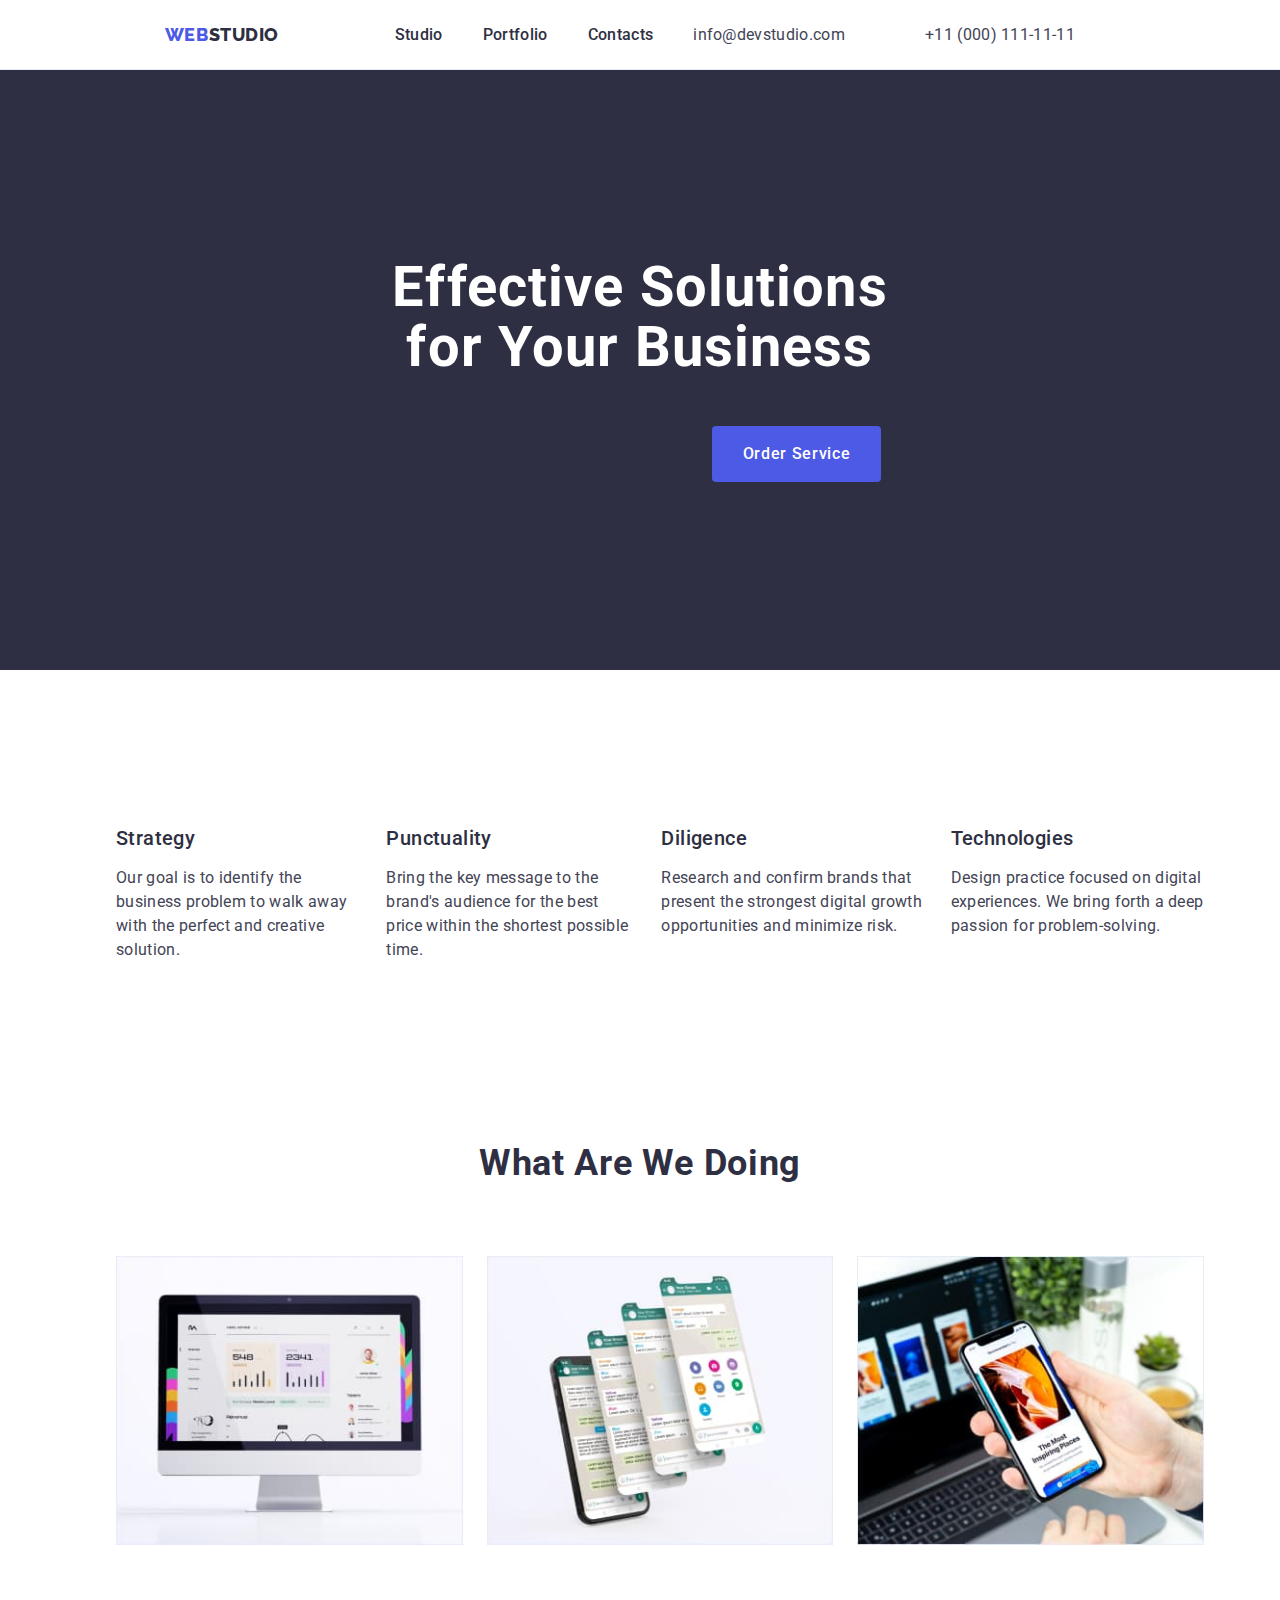
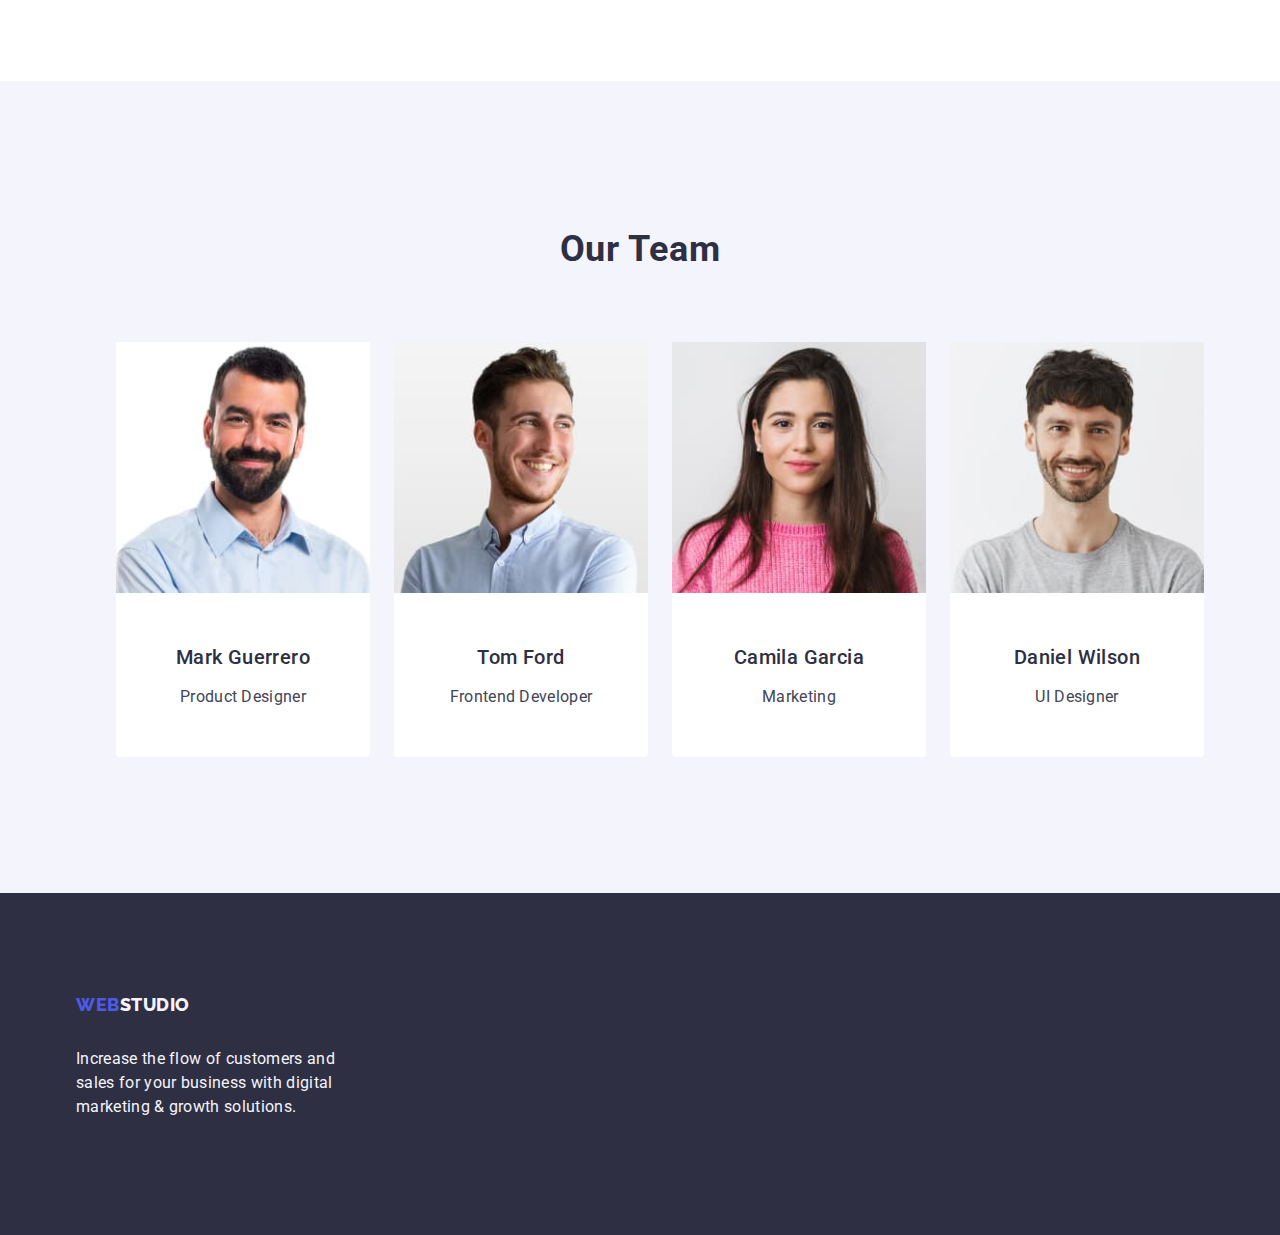
==== index.html @ 78de8e55 "update heder" ====
<!DOCTYPE html>
<html lang="en">
  <head>
    <meta charset="UTF-8" />
    <meta name="viewport" content="width=device-width, initial-scale=1.0" />
    <title>Studio</title>

    <link rel="preconnect" href="https://fonts.googleapis.com" />
    <link rel="preconnect" href="https://fonts.gstatic.com" crossorigin />
    <link
      rel="stylesheet"
      href="https://cdnjs.cloudflare.com/ajax/libs/modern-normalize/1.0.0/modern-normalize.min.css"
    />
    <link
      href="https://fonts.googleapis.com/css2?family=Raleway:wght@800&family=Roboto:wght@400;500;700;900&display=swap"
      rel="stylesheet"
    />

    <link href="css/styles.css" rel="stylesheet" />
  </head>
  <body>
    <header class="header-container">
      <div class="header-position">
        <div class="container">
          <nav class="nav">
            <a href="./index.html" class="logo">
              Web<span class="studio-highlight">Studio</span></a
            >

            <ul class="nav-menu">
              <li>
                <a class="nav-menu-link" href="./index.html">Studio</a>
              </li>
              <li>
                <a class="nav-menu-link" href="./portfolio.html">Portfolio</a>
              </li>
              <li>
                <a class="nav-menu-link" href="">Contacts</a>
              </li>
            </ul>

            <address>
              <ul class="nav-menu">
                <li>
                  <a class="address-list" href="mailto:info@devstudio.com"
                    >info@devstudio.com</a
                  >
                </li>
                <li class="nav-margin-right">
                  <a class="address-list" href="tel:+110001111111"
                    >+11 (000) 111-11-11</a
                  >
                </li>
              </ul>
            </address>
          </nav>
        </div>
      </div>
    </header>

    <main class="background">
      <section class="section-container">
        <div class="container">
          <h1 class="header-index">Effective Solutions for Your Business</h1>

          <button class="button-header" type="button">Order Service</button>
        </div>
      </section>

      <section class="section">
        <div class="container">
          <h2 class="visually-hidden">...</h2>

          <ul class="list-wrapper">
            <li class="list-item">
              <h3 class="header-list">Strategy</h3>
              <p class="header-list-type">
                Our goal is to identify the business problem to walk away with
                the perfect and creative solution.
              </p>
            </li>
            <li class="list-item">
              <h3 class="header-list">Punctuality</h3>
              <p class="header-list-type">
                Bring the key message to the brand's audience for the best price
                within the shortest possible time.
              </p>
            </li>
            <li class="list-item">
              <h3 class="header-list">Diligence</h3>
              <p class="header-list-type">
                Research and confirm brands that present the strongest digital
                growth opportunities and minimize risk.
              </p>
            </li>
            <li class="list-item">
              <h3 class="header-list">Technologies</h3>
              <p class="header-list-type">
                Design practice focused on digital experiences. We bring forth a
                deep passion for problem-solving.
              </p>
            </li>
          </ul>
        </div>
      </section>
      <section class="section-tree">
        <div class="container">
          <h2 class="title-style location">What are we doing</h2>
          <ul class="list-wrapper">
            <li class="photo-item">
              <img
                src="./images/img1.jpg"
                width="360"
                height="300"
                alt="Flat white monitor"
              />
            </li>
            <li class="photo-item">
              <img
                src="./images/img2.jpg"
                width="360"
                height="300"
                alt="One mobile telephone and three screens"
              />
            </li>
            <li class="photo-item">
              <img
                src="./images/img3.jpg"
                width="360"
                height="300"
                alt="Mobile telephone in hand. Laptop in the background"
              />
            </li>
          </ul>
        </div>
      </section>

      <section class="section-four">
        <div class="container">
          <h2 class="title-style location">Our Team</h2>
          <ul class="list-wrapper">
            <li class="section-list-style">
              <img
                src="./images/team1.jpg"
                width="264"
                height="260"
                alt="Smiling man with a beard"
              />
              <div class="header-list-wrapper">
                <h3 class="name-list">Mark Guerrero</h3>
                <p class="position-name">Product Designer</p>
              </div>
            </li>
            <li class="section-list-style">
              <img
                src="./images/team2.jpg"
                width="264"
                height="260"
                alt="Smiling young man"
              />
              <div class="header-list-wrapper">
                <h3 class="name-list">Tom Ford</h3>
                <p class="position-name">Frontend Developer</p>
              </div>
            </li>

            <li class="section-list-style">
              <img
                src="./images/team3.jpg"
                width="264"
                height="260"
                alt="Young woman with dark long hair"
              />
              <div class="header-list-wrapper">
                <h3 class="name-list">Camila Garcia</h3>
                <p class="position-name">Marketing</p>
              </div>
            </li>
            <li class="section-list-style">
              <img
                src="./images/team4.jpg"
                width="264"
                height="260"
                alt="Young man with dark short hair"
              />
              <div class="header-list-wrapper">
                <h3 class="name-list">Daniel Wilson</h3>
                <p class="position-name">UI Designer</p>
              </div>
            </li>
          </ul>
        </div>
      </section>
    </main>

    <footer class="footer-container">
      <div class="container">
        <a href="./index.html" class="logo-footer">
          Web<span class="footer-highlight">Studio</span></a
        >
        <p class="footer-text">
          Increase the flow of customers and sales for your business with
          digital marketing & growth solutions.
        </p>
      </div>
    </footer>
  </body>
</html>
---- css/styles.css ----
:root {
  --color-iris: #4d5ae5;
  --color-ocean: #404bbf;
  --color-navyblue: #2e2f42;
  --color-slate: #434455;
  --color-white: white;
  --color-cloud: #f4f4fd;
}

*,
*::before,
*::after {
  box-sizing: border-box;
}

.visually-hidden {
  position: absolute;
  width: 1px;
  height: 1px;
  margin: -1px;
  border: 0;
  padding: 0;
  white-space: nowrap;
  clip-path: inset(100%);
  clip: rect(0 0 0 0);
  overflow: hidden;
}

img {
  display: block; max-width: 100%; height: auto;
}

.header-container {
  border-bottom: 1px solid #e7e9fc;
  background-color: var(--color-white);
}

.header-position {
  display: flex;
}

.container {
  padding: 0 15px;
  margin: 0 auto;
  max-width: 1158px;
}

.nav {
  margin: 0 auto;
  display: flex;
  justify-content: center;
  align-items: center;
}

.nav-menu {
  list-style: none;
  display: flex;
  gap: 40px;
}
.nav-margin-right {
  margin-right: 0;
}

.nav-menu-link {
  color: var(--color-navyblue);
  font-size: 16px;
  font-weight: 500;
  line-height: 1.5;
  letter-spacing: 0.02em;
  padding: 24px 0;
  text-decoration: none;
}

.nav-menu-link:hover {
  color: var(--color-ocean);
}

.nav-menu-link:focus {
  color: var(--color-ocean);
}

.logo {
  font-family: Raleway, sans-serif;
  font-size: 18px;
  font-weight: 800;
  line-height: 1.17;
  letter-spacing: 0.03em;
  color: var(--color-iris);
  text-transform: uppercase;
  margin-right: 76px;
  padding-top: 24px;
  padding-bottom: 24px;
  display: flex;
  text-decoration: none;
}

.logo .studio-highlight {
  color: var(--color-navyblue);
}

.header-list {
  font-size: 20px;
  font-weight: 500;
  color: var(--color-navyblue);
  line-height: 1.2;
  letter-spacing: 0.02em;
  margin-bottom: 8px;
}

.header-list-type {
  font-size: 16px;
  font-weight: 400;
  line-height: 1.5;
  letter-spacing: 0.02em;
  color: var(--color-slate);
}

.address-list {
  color: var(--color-slate);
  font-style: normal;
  font-size: 16px;
  font-weight: 400;
  line-height: 1.5;
  letter-spacing: 0.02em;
  margin-right: 40px;
  text-decoration: none;
  gap: 40px;
}

.address-list:hover {
  color: var(--color-ocean);
}
.address-list:focus {
  color: var(--color-ocean);
}

.section-container {
  background-color: var(--color-navyblue);
  padding: 188px 0;
}

.header-index {
  color: var(--WHITE, #fff);
  text-align: center;
  font-size: 56px;
  line-height: 1.07;
  letter-spacing: 0.02em;
  max-width: 496px;
  margin: 0 auto;
  padding-bottom: 48px;
}

.button-header {
  color: var(--color-white);
  font-family: "Roboto", sans-serif;
  font-size: 16px;
  font-weight: 500;
  line-height: 1.5;
  letter-spacing: 0.04em;
  background-color: var(--color-iris);
  cursor: pointer;
  display: block;
  justify-content: center;
  min-width: 169px;
  height: 56px;
  border: none;
  border-radius: 4px;
  margin: 0 636px;
}

.button-header:hover {
  background-color: var(--color-ocean);
}

.button-header:focus {
  background-color: var(--color-ocean);
}

button {
  cursor: pointer;
  border: none;
  border-radius: 4px;
}

.nav-button {
  display: flex;
  list-style: none;
  margin: 0;
  padding-left: 0;
  justify-content: center;
}

.button-style {
  font-family: "Roboto", sans-serif;
  font-weight: 500;
  font-size: 16px;
  line-height: 1.5;
  letter-spacing: 0.04em;
  color: var(--color-iris);
  background: var(--color-cloud);
  cursor: pointer;
}

button:hover {
  background: var(--color-ocean);
  color: var(--color-white);
}

button:focus {
  background: var(--color-ocean);
  color: var(--color-white);
}

.section {
  padding: 120px 0;
}

.list-wrapper {
  display: flex;
  list-style: none;
  gap: 24px;
}

.list-item {
  flex-basis: calc((100% - 72px) / 4));
}

body {
  font-family: "Roboto", sans-serif;
  color: #434455;
  line-height: 1.6;
  background-color: var(--color-white);
}

.background {
  background-color: var(--color-white);
}

.section-tree {
  padding-bottom: 120px;
}

.title-style {
  font-size: 36px;
  font-weight: 700;
  line-height: 1.11;
  letter-spacing: 0.02em;
  color: var(--color-navyblue);
  text-transform: capitalize;
  margin-bottom: 72px;
}

.photo-item {
  flex-basis: calc((100% - 3 * 16px) / 3));
}

.location {
  text-align: center;
}

.section-four {
  background-color: var(--color-cloud);
  padding-top: 120px; 
  padding-bottom: 120px;
}

.section-list-style {
  background-color: var(--color-white);
  flex-basis: calc((100% - 3 * 24px) / 4);
  border-radius: 0px 0px 4px 4px;
}

.header-list-wrapper {
  padding-top: 32px; 
  padding-bottom: 32px; 
  padding-left: 16px; 
  padding-right: 16px;
}

.name-list {
  font-size: 20px;
  font-weight: 500;
  color: var(--color-navyblue);
  line-height: 1.2;
  letter-spacing: 0.02em;
  text-align: center;
  margin-bottom: 8px; 
}

.position-name {
  font-size: 16px;
  font-weight: 400;
  line-height: 1.5;
  letter-spacing: 0.02em;
  color: var(--color-slate);
  text-align: center;
}

.photo-list-name {
  font-size: 20px;
  font-weight: 500;
  line-height: 1.2;
  letter-spacing: 0.02em;
  color: var(--color-navyblue);
}

.photo-list-type {
  font-family: Roboto;
  font-size: 16px;
  font-weight: 400;
  line-height: 1.5;
  color: var(--color-slate);
  letter-spacing: 0.02em;
}

.footer-container {
  padding: 100px 0;
  background: var(--color-navyblue);
}

.logo-footer {
  font-family: Raleway, sans-serif;
  font-size: 18px;
  font-weight: 800;
  line-height: 1.17;
  letter-spacing: 0.03em;
  color: var(--color-iris);
  text-transform: uppercase;
  margin-bottom: 16px;
  display: inline-block;
  text-decoration: none;
}
.footer-highlight {
  color: var(--color-cloud);
}

.footer-text {
  color: var(--color-cloud);
  font-size: 16px;
  font-weight: 400;
  line-height: 1.5;
  letter-spacing: 0.02em;
  max-width: 264px;
}
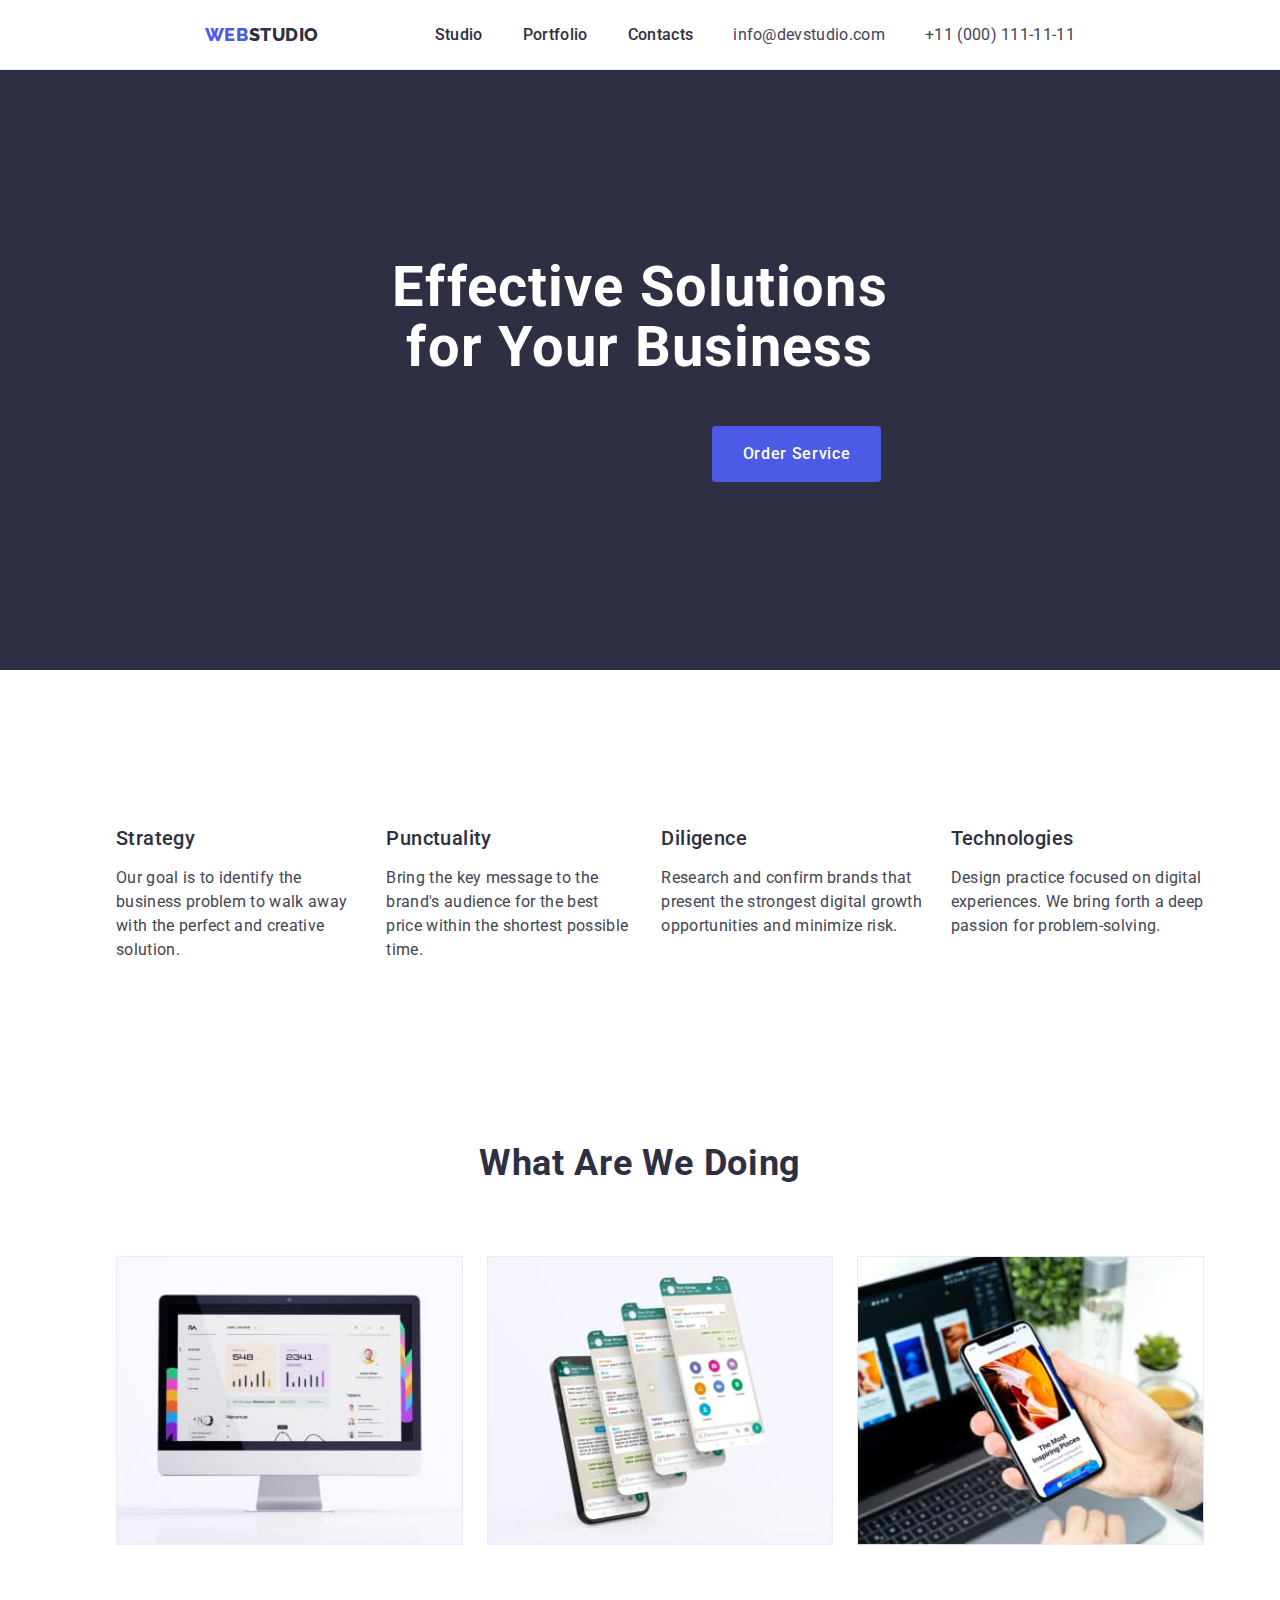
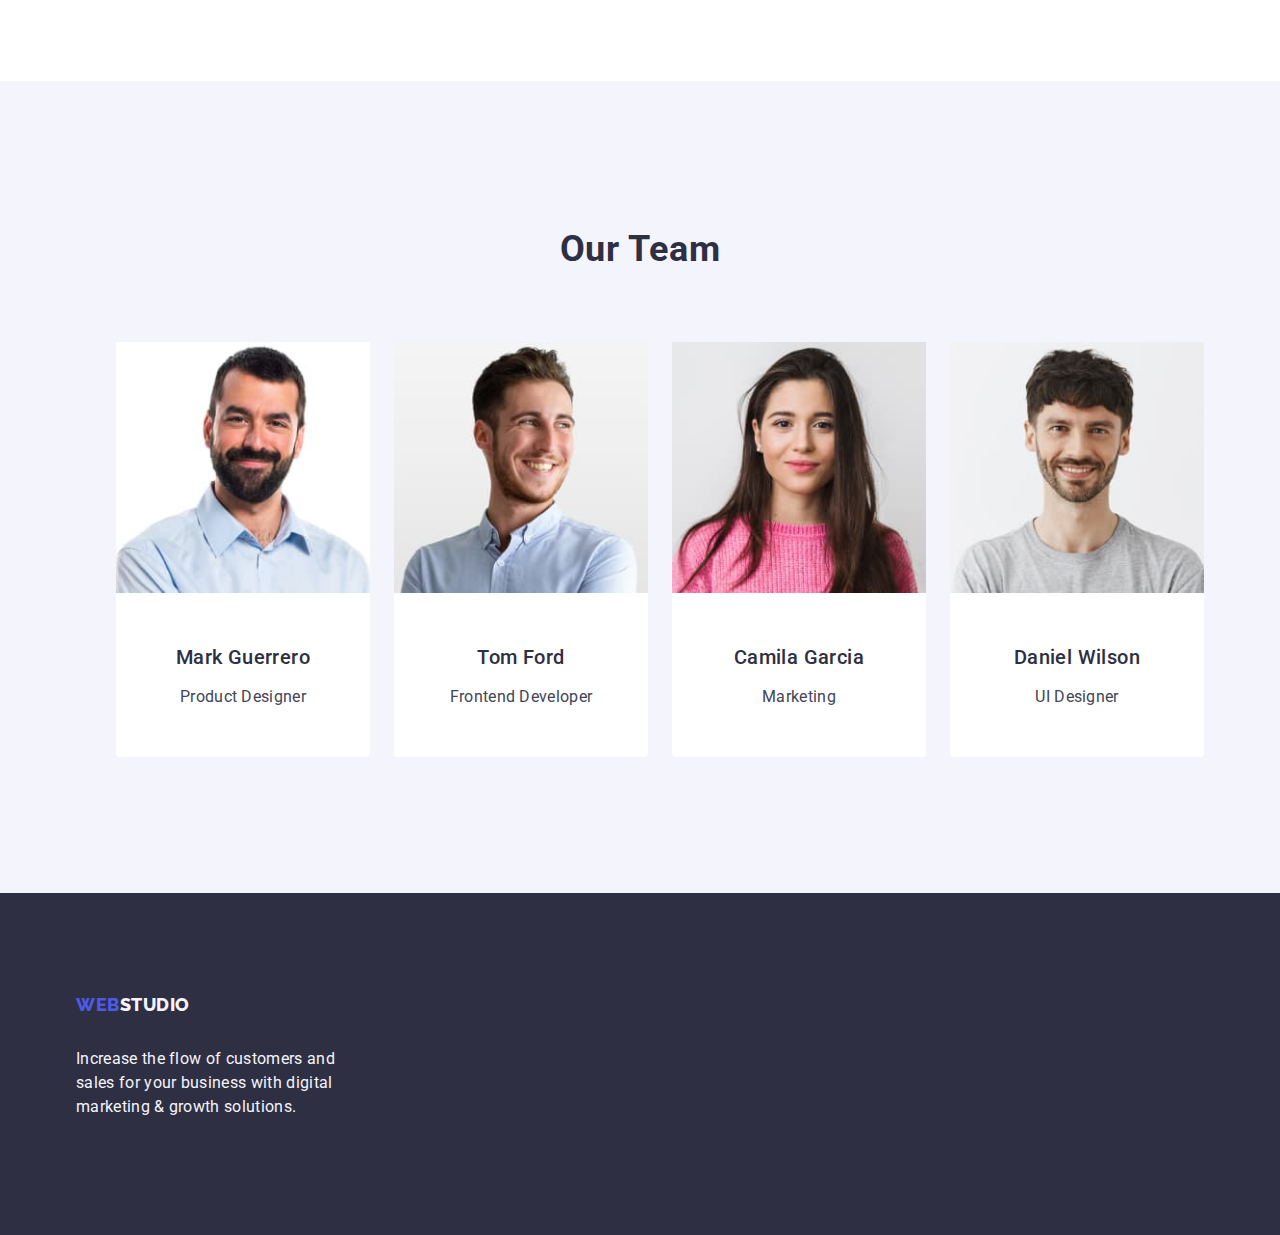
==== commit 5189e20e: "update 4 sekcja" ====
--- a/index.html
+++ b/index.html
@@ -20,41 +20,39 @@
   </head>
   <body>
     <header class="header-container">
-      <div class="header-position">
-        <div class="container">
-          <nav class="nav">
-            <a href="./index.html" class="logo">
-              Web<span class="studio-highlight">Studio</span></a
-            >
-
+      <div class="header-position container">
+        <nav class="nav">
+          <a href="./index.html" class="logo">
+            Web<span class="studio-highlight">Studio</span></a
+          >
+
+          <ul class="nav-menu">
+            <li>
+              <a class="nav-menu-link" href="./index.html">Studio</a>
+            </li>
+            <li>
+              <a class="nav-menu-link" href="./portfolio.html">Portfolio</a>
+            </li>
+            <li>
+              <a class="nav-menu-link" href="">Contacts</a>
+            </li>
+          </ul>
+
+          <address>
             <ul class="nav-menu">
               <li>
-                <a class="nav-menu-link" href="./index.html">Studio</a>
+                <a class="address-list" href="mailto:info@devstudio.com"
+                  >info@devstudio.com</a
+                >
               </li>
-              <li>
-                <a class="nav-menu-link" href="./portfolio.html">Portfolio</a>
-              </li>
-              <li>
-                <a class="nav-menu-link" href="">Contacts</a>
+              <li class="nav-margin-right">
+                <a class="address-list" href="tel:+110001111111"
+                  >+11 (000) 111-11-11</a
+                >
               </li>
             </ul>
-
-            <address>
-              <ul class="nav-menu">
-                <li>
-                  <a class="address-list" href="mailto:info@devstudio.com"
-                    >info@devstudio.com</a
-                  >
-                </li>
-                <li class="nav-margin-right">
-                  <a class="address-list" href="tel:+110001111111"
-                    >+11 (000) 111-11-11</a
-                  >
-                </li>
-              </ul>
-            </address>
-          </nav>
-        </div>
+          </address>
+        </nav>
       </div>
     </header>
 
@@ -72,28 +70,28 @@
           <h2 class="visually-hidden">...</h2>
 
           <ul class="list-wrapper">
-            <li class="list-item">
+            <li>
               <h3 class="header-list">Strategy</h3>
               <p class="header-list-type">
                 Our goal is to identify the business problem to walk away with
                 the perfect and creative solution.
               </p>
             </li>
-            <li class="list-item">
+            <li>
               <h3 class="header-list">Punctuality</h3>
               <p class="header-list-type">
                 Bring the key message to the brand's audience for the best price
                 within the shortest possible time.
               </p>
             </li>
-            <li class="list-item">
+            <li>
               <h3 class="header-list">Diligence</h3>
               <p class="header-list-type">
                 Research and confirm brands that present the strongest digital
                 growth opportunities and minimize risk.
               </p>
             </li>
-            <li class="list-item">
+            <li>
               <h3 class="header-list">Technologies</h3>
               <p class="header-list-type">
                 Design practice focused on digital experiences. We bring forth a
--- a/css/styles.css
+++ b/css/styles.css
@@ -34,6 +34,7 @@
   border-bottom: 1px solid #e7e9fc;
   background-color: var(--color-white);
 }
+}
 
 .header-position {
   display: flex;
@@ -122,7 +123,6 @@
   font-weight: 400;
   line-height: 1.5;
   letter-spacing: 0.02em;
-  margin-right: 40px;
   text-decoration: none;
   gap: 40px;
 }
@@ -188,6 +188,8 @@
   margin: 0;
   padding-left: 0;
   justify-content: center;
+  gap: 24px;
+  margin-bottom: 72px;
 }
 
 .button-style {
@@ -199,16 +201,21 @@
   color: var(--color-iris);
   background: var(--color-cloud);
   cursor: pointer;
+  padding: 12px 24px;
+  border: 1px solid #e7e9fc;
+
 }
 
 button:hover {
   background: var(--color-ocean);
   color: var(--color-white);
+  border: 1px solid transparent;
 }
 
 button:focus {
   background: var(--color-ocean);
   color: var(--color-white);
+  border: 1px solid transparent;
 }
 
 .section {
@@ -219,9 +226,6 @@
   display: flex;
   list-style: none;
   gap: 24px;
-}
-
-.list-item {
   flex-basis: calc((100% - 72px) / 4));
 }
 
@@ -311,6 +315,33 @@
   line-height: 1.5;
   color: var(--color-slate);
   letter-spacing: 0.02em;
+}
+
+.section-portfolio {
+  padding-top: 96px; 
+  padding-bottom: 120px;
+}
+
+.link-decoration {
+  text-decoration: none;
+}
+
+.list {
+  display: flex;
+  flex-wrap: wrap;
+  flex-basis: calc(33.33% - 20px);
+  column-gap: 24px;
+  row-gap: 48px; 
+  list-style: none;
+}
+
+
+
+.link-style {
+  padding: 32px 16px;
+  border: 1px solid #e7e9fc;
+  border-top: none;
+  margin-bottom: 8px;
 }
 
 .footer-container {
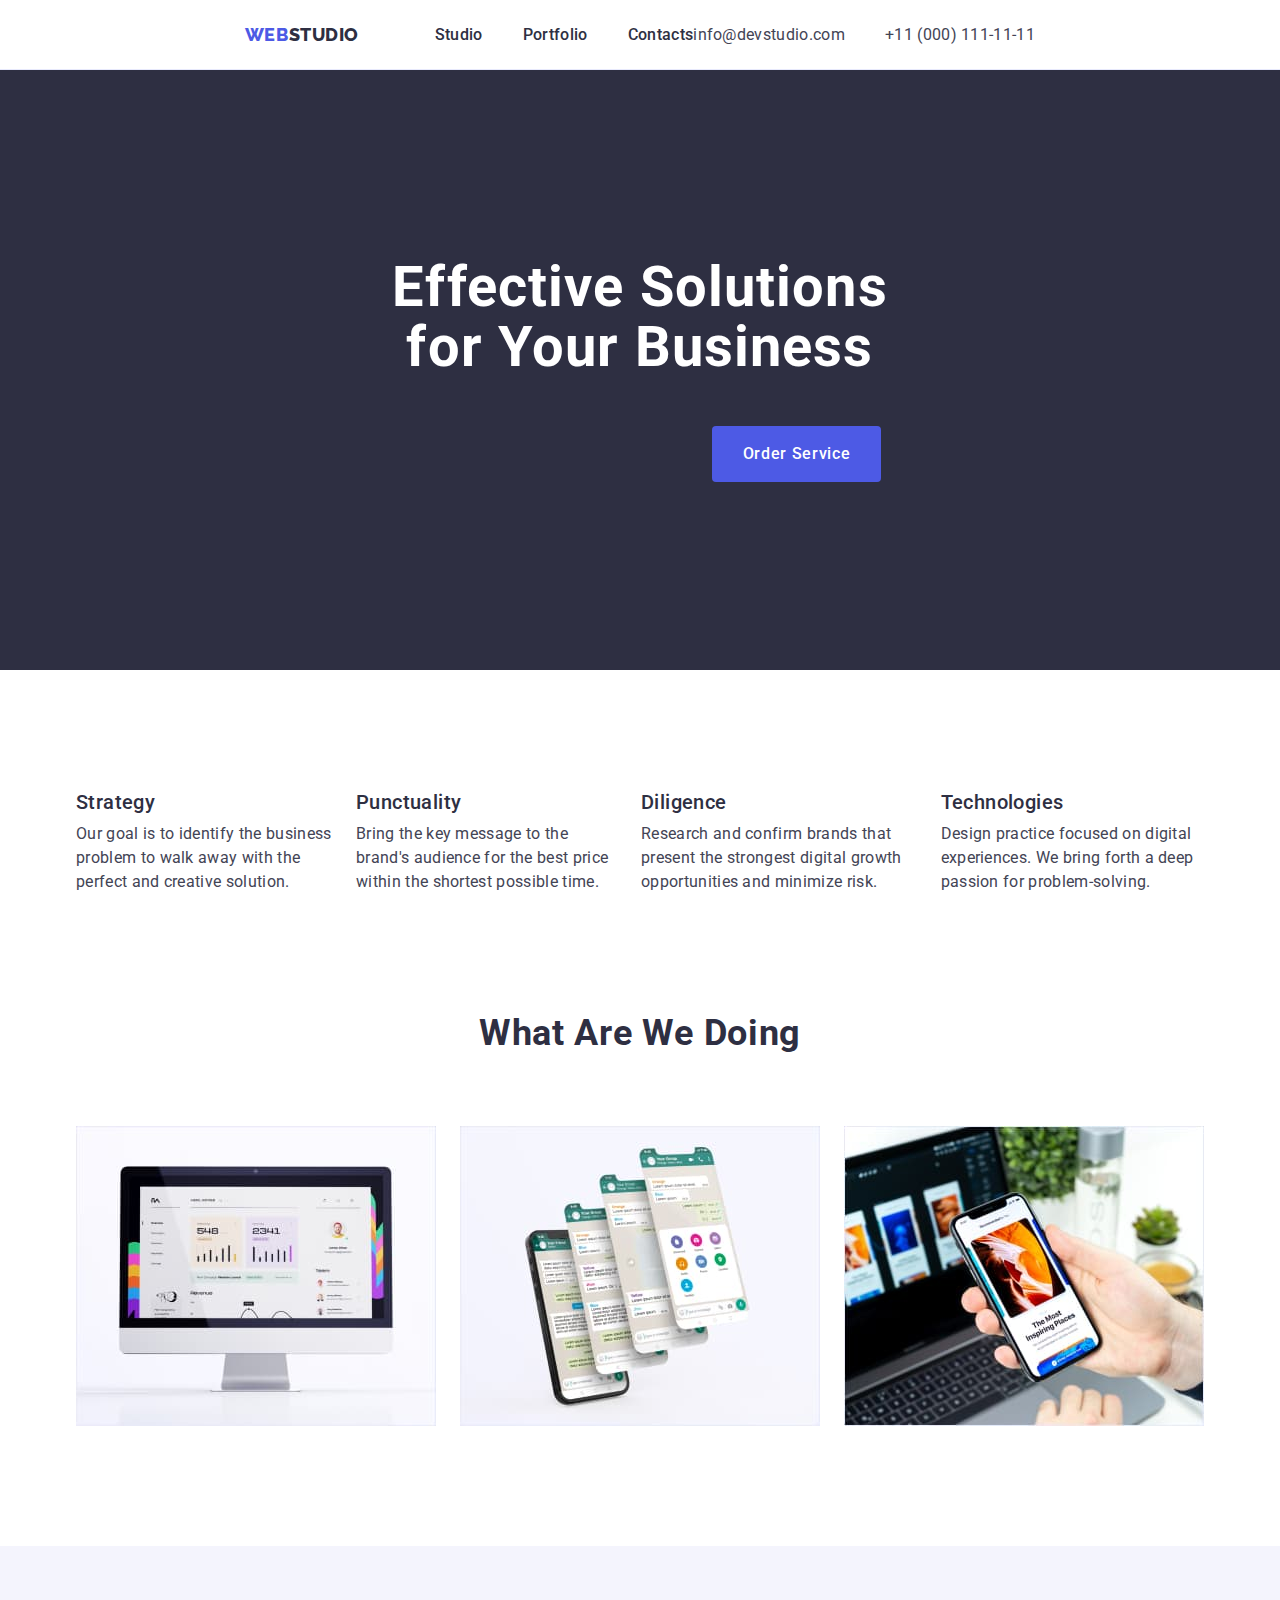
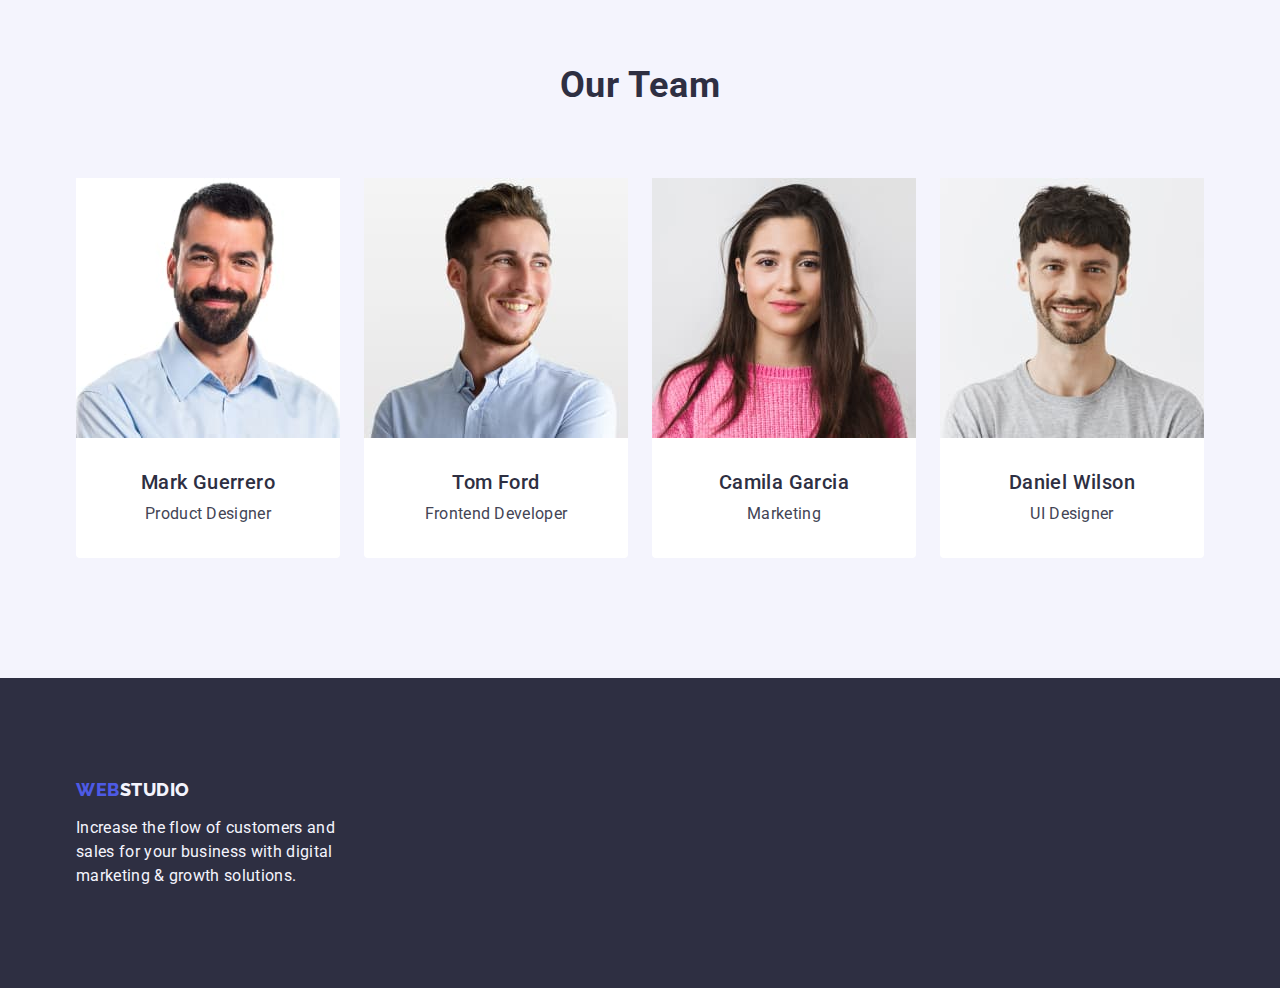
==== commit 39bfe97c: "update header" ====
--- a/index.html
+++ b/index.html
@@ -39,14 +39,14 @@
           </ul>
 
           <address>
-            <ul class="nav-menu">
+            <ul class="contact-list">
               <li>
-                <a class="address-list" href="mailto:info@devstudio.com"
+                <a class="contact-link" href="mailto:info@devstudio.com"
                   >info@devstudio.com</a
                 >
               </li>
-              <li class="nav-margin-right">
-                <a class="address-list" href="tel:+110001111111"
+              <li>
+                <a class="contact-link" href="tel:+110001111111"
                   >+11 (000) 111-11-11</a
                 >
               </li>
@@ -70,28 +70,28 @@
           <h2 class="visually-hidden">...</h2>
 
           <ul class="list-wrapper">
-            <li>
+            <li class="list-style">
               <h3 class="header-list">Strategy</h3>
               <p class="header-list-type">
                 Our goal is to identify the business problem to walk away with
                 the perfect and creative solution.
               </p>
             </li>
-            <li>
+            <li class="list-style">
               <h3 class="header-list">Punctuality</h3>
               <p class="header-list-type">
                 Bring the key message to the brand's audience for the best price
                 within the shortest possible time.
               </p>
             </li>
-            <li>
+            <li class="list-style">
               <h3 class="header-list">Diligence</h3>
               <p class="header-list-type">
                 Research and confirm brands that present the strongest digital
                 growth opportunities and minimize risk.
               </p>
             </li>
-            <li>
+            <li class="list-style">
               <h3 class="header-list">Technologies</h3>
               <p class="header-list-type">
                 Design practice focused on digital experiences. We bring forth a
--- a/css/styles.css
+++ b/css/styles.css
@@ -7,10 +7,10 @@
   --color-cloud: #f4f4fd;
 }
 
-*,
-*::before,
-*::after {
+* {
   box-sizing: border-box;
+  margin: 0;
+  padding: 0;
 }
 
 .visually-hidden {
@@ -34,10 +34,11 @@
   border-bottom: 1px solid #e7e9fc;
   background-color: var(--color-white);
 }
-}
 
 .header-position {
   display: flex;
+  justify-content: space-between;
+  align-items: center;
 }
 
 .container {
@@ -49,7 +50,7 @@
 .nav {
   margin: 0 auto;
   display: flex;
-  justify-content: center;
+  
   align-items: center;
 }
 
@@ -57,9 +58,6 @@
   list-style: none;
   display: flex;
   gap: 40px;
-}
-.nav-margin-right {
-  margin-right: 0;
 }
 
 .nav-menu-link {
@@ -116,7 +114,14 @@
   color: var(--color-slate);
 }
 
-.address-list {
+.contact-list {
+  display: flex;
+  gap: 40px;
+  list-style: none;
+  margin-left: auto;
+}
+
+.contact-link {
   color: var(--color-slate);
   font-style: normal;
   font-size: 16px;
@@ -124,13 +129,16 @@
   line-height: 1.5;
   letter-spacing: 0.02em;
   text-decoration: none;
-  gap: 40px;
-}
-
-.address-list:hover {
+}
+
+address {
+  margin-right: 0px; 
+}
+
+.contact-link:hover {
   color: var(--color-ocean);
 }
-.address-list:focus {
+.contact-link:focus {
   color: var(--color-ocean);
 }
 
@@ -226,6 +234,9 @@
   display: flex;
   list-style: none;
   gap: 24px;
+}
+
+.list-style {
   flex-basis: calc((100% - 72px) / 4));
 }
 
@@ -275,10 +286,7 @@
 }
 
 .header-list-wrapper {
-  padding-top: 32px; 
-  padding-bottom: 32px; 
-  padding-left: 16px; 
-  padding-right: 16px;
+  padding: 32px 0px;
 }
 
 .name-list {
@@ -306,6 +314,7 @@
   line-height: 1.2;
   letter-spacing: 0.02em;
   color: var(--color-navyblue);
+  margin-bottom: 8px;
 }
 
 .photo-list-type {
@@ -329,19 +338,23 @@
 .list {
   display: flex;
   flex-wrap: wrap;
-  flex-basis: calc(33.33% - 20px);
   column-gap: 24px;
   row-gap: 48px; 
   list-style: none;
-}
-
-
+  flex-basis: calc((100% - 48px) / 3);
+}
+
+.list-style-portfolio {
+  flex-basis: calc((100% - 48px) / 3); 
+}
 
 .link-style {
   padding: 32px 16px;
   border: 1px solid #e7e9fc;
   border-top: none;
-  margin-bottom: 8px;
+  
+  max-width: 100%;
+  height: auto;
 }
 
 .footer-container {
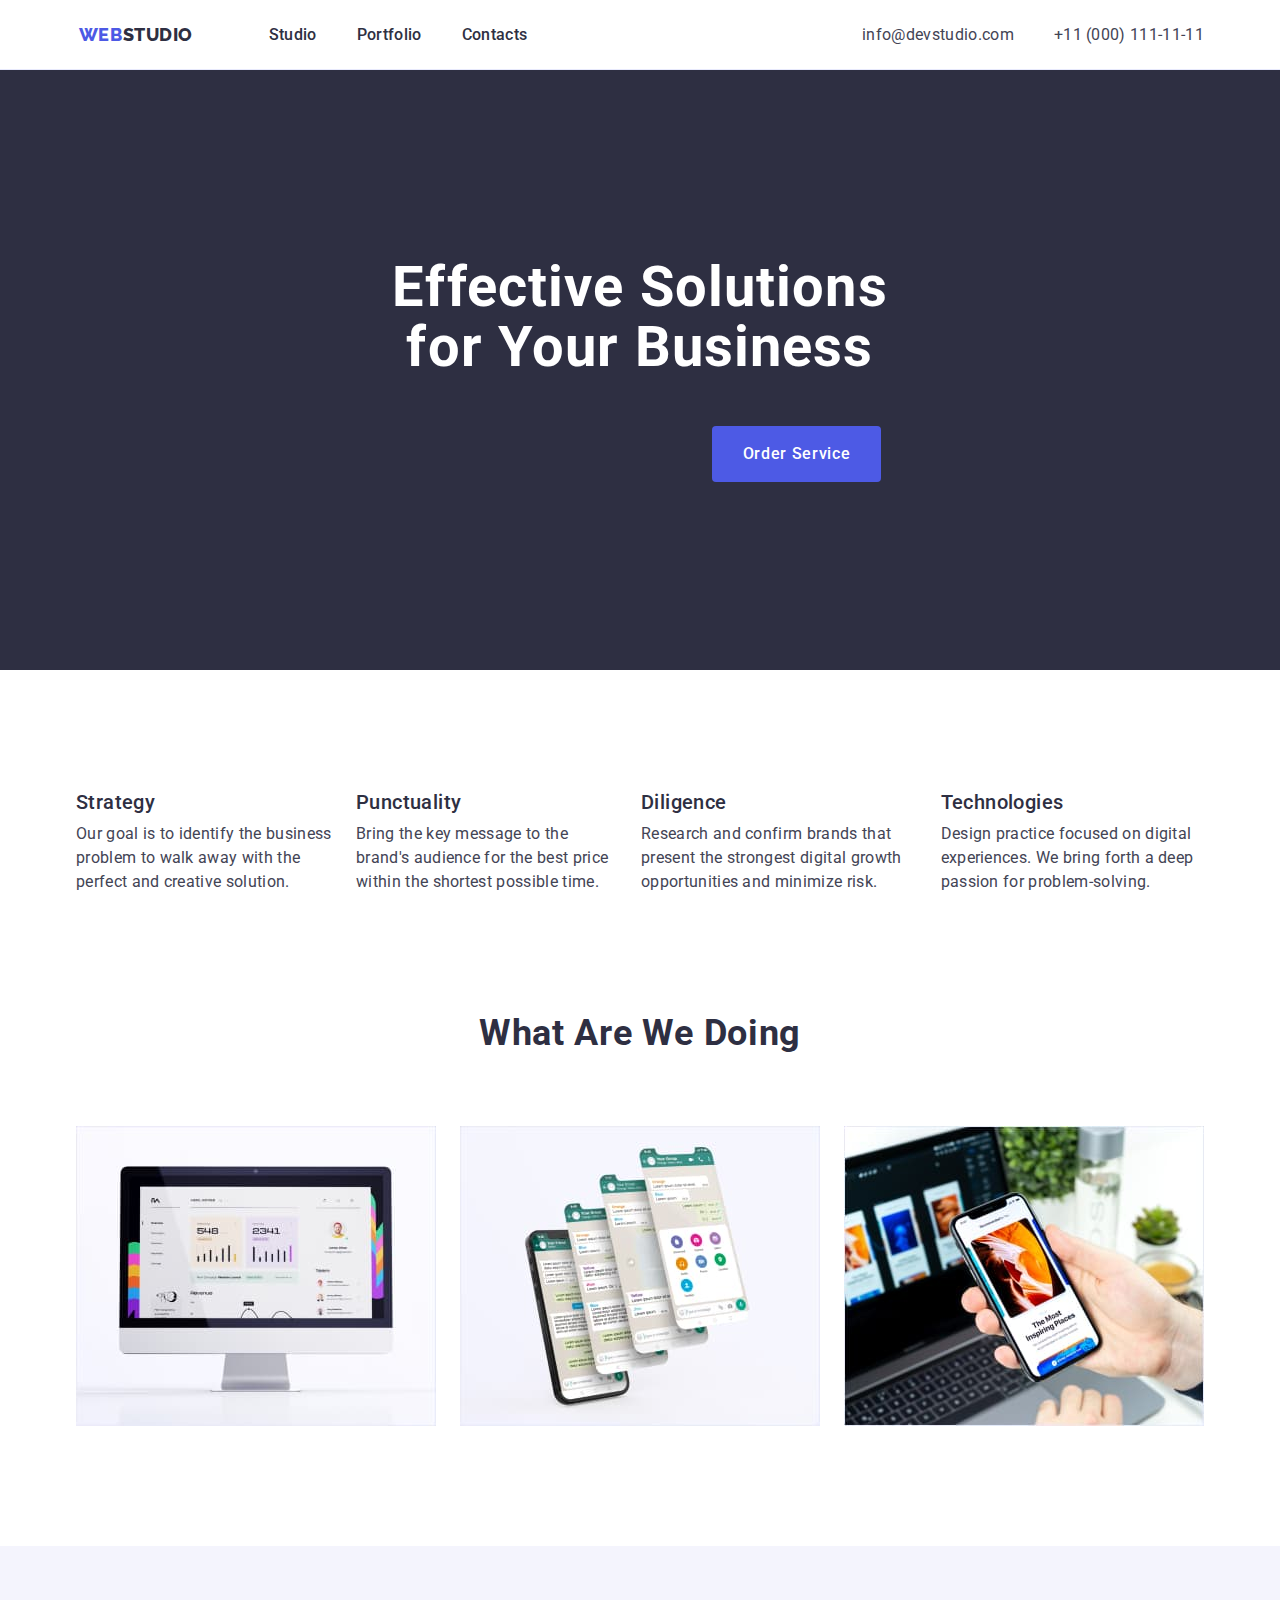
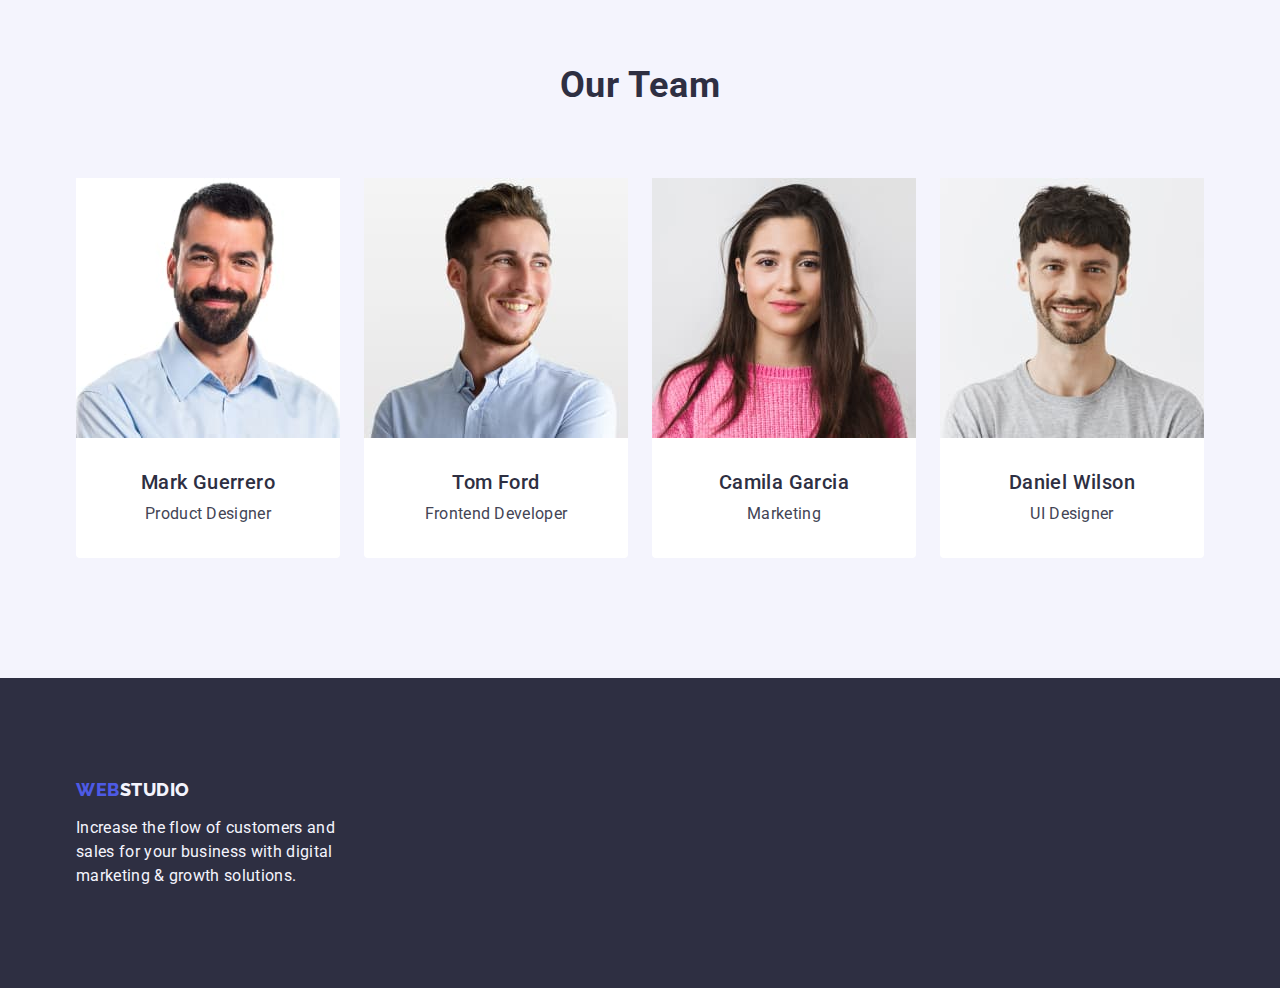
==== commit b50fe1fc: "update header-nav" ====
--- a/index.html
+++ b/index.html
@@ -37,22 +37,22 @@
               <a class="nav-menu-link" href="">Contacts</a>
             </li>
           </ul>
-
-          <address>
-            <ul class="contact-list">
-              <li>
-                <a class="contact-link" href="mailto:info@devstudio.com"
-                  >info@devstudio.com</a
-                >
-              </li>
-              <li>
-                <a class="contact-link" href="tel:+110001111111"
-                  >+11 (000) 111-11-11</a
-                >
-              </li>
-            </ul>
-          </address>
         </nav>
+
+        <address>
+          <ul class="contact-list">
+            <li>
+              <a class="contact-link" href="mailto:info@devstudio.com"
+                >info@devstudio.com</a
+              >
+            </li>
+            <li>
+              <a class="contact-link" href="tel:+110001111111"
+                >+11 (000) 111-11-11</a
+              >
+            </li>
+          </ul>
+        </address>
       </div>
     </header>
 
--- a/css/styles.css
+++ b/css/styles.css
@@ -37,7 +37,7 @@
 
 .header-position {
   display: flex;
-  justify-content: space-between;
+  
   align-items: center;
 }
 
@@ -58,6 +58,7 @@
   list-style: none;
   display: flex;
   gap: 40px;
+  margin-right: 332px;
 }
 
 .nav-menu-link {
@@ -118,7 +119,6 @@
   display: flex;
   gap: 40px;
   list-style: none;
-  margin-left: auto;
 }
 
 .contact-link {
@@ -129,10 +129,6 @@
   line-height: 1.5;
   letter-spacing: 0.02em;
   text-decoration: none;
-}
-
-address {
-  margin-right: 0px; 
 }
 
 .contact-link:hover {
